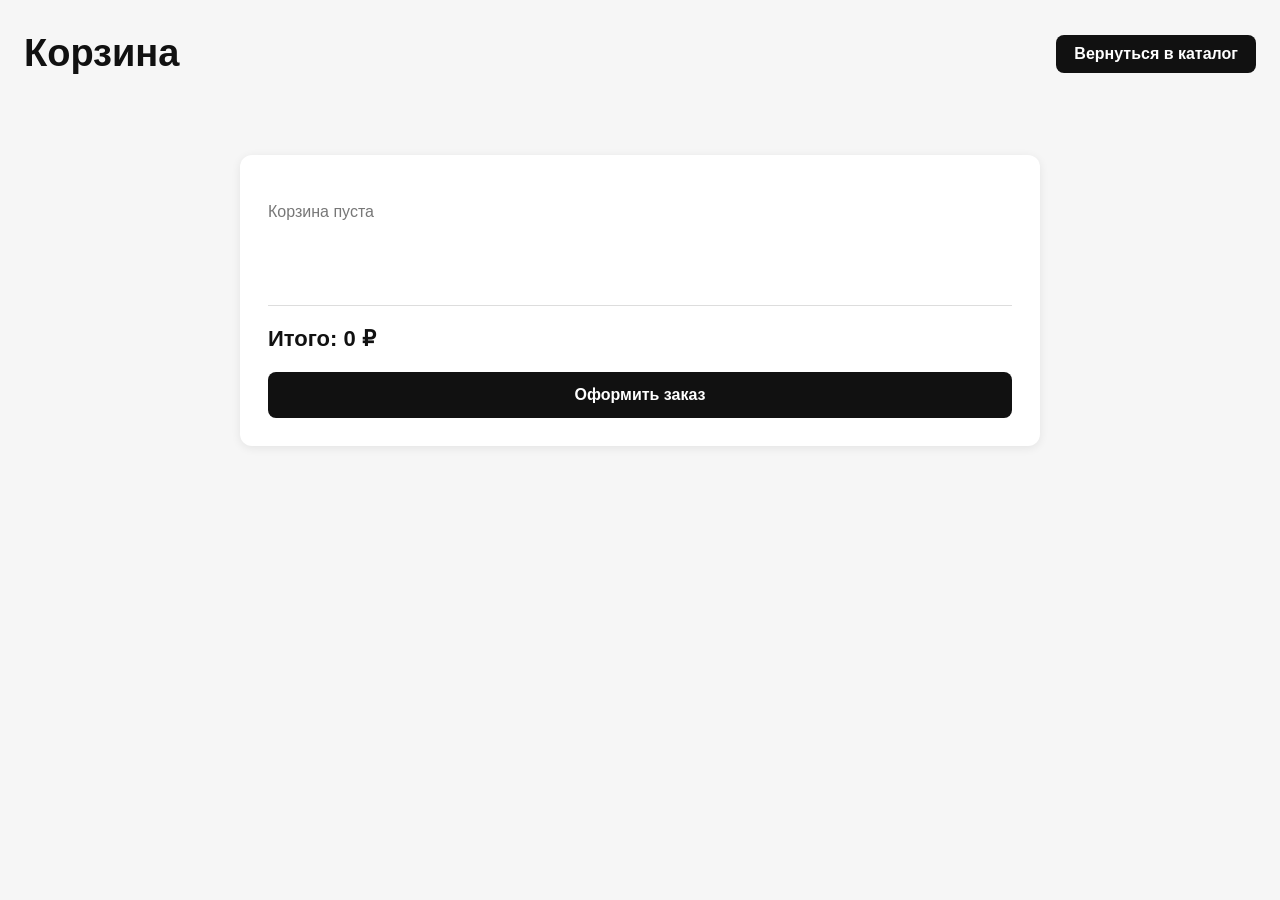
==== cart.html @ 64b7f6cd "Добавлена страница с корзиной" ====
<!DOCTYPE html>
<html lang="ru">
<head>
    <meta charset="UTF-8">
    <meta name="viewport" content="width=device-width, initial-scale=1.0">

    <title>Корзина</title>

    <link rel="stylesheet" href="css/style.css">
</head>

<body>

<header>
    <h1>Корзина</h1>
    <a href="index.html">Вернуться в каталог</a>
</header>

<main>
    <section class="cart">
        <div class="cart-items">
            <p>Корзина пуста</p>
        </div>

        <p class="cart-total">
            Итого: <span>0 ₽</span>
        </p>

        <button type="button" class="checkout-button">
            Оформить заказ
        </button>
    </section>
</main>

</body>
</html>
---- css/style.css ----
* {
    box-sizing: border-box;
}

body {
    margin: 0;
    font-family: Arial, sans-serif;
    color: #111;
    background-color: #f6f6f6;
}

header,
main,
.checkout,
footer {
    max-width: 1400px;
    margin: 0 auto;
    padding: 24px;
}

header {
    padding-top: 32px;
    padding-bottom: 16px;
}

header h1 {
    margin: 0;
    font-size: 38px;
}

.catalog h2 {
    margin-bottom: 24px;
    font-size: 28px;
}

.product-list {
    display: grid;
    grid-template-columns: repeat(4, 1fr);
    gap: 24px;
}

.product-card {
    display: flex;
    flex-direction: column;
    padding: 18px;
    background-color: #fff;
    border-radius: 12px;
    box-shadow: 0 2px 10px rgba(0, 0, 0, 0.08);
}

.product-card img {
    width: 100%;
    height: 250px;
    object-fit: contain;
    margin-bottom: 18px;
    background-color: #f3f3f3;
    border-radius: 8px;
}

.product-card h3 {
    margin: 0 0 14px;
    font-size: 18px;
    line-height: 1.3;
}

.product-price {
    margin-top: auto;
    margin-bottom: 16px;
    font-size: 20px;
    font-weight: bold;
}

.product-card button {
    width: 100%;
    padding: 12px;
    border: none;
    border-radius: 8px;
    background-color: #111;
    color: #fff;
    font-size: 14px;
    font-weight: bold;
    cursor: pointer;
}

.product-card button:hover {
    background-color: #333;
}

.product-card:hover {
    transform: translateY(-3px);
    transition: 0.2s;
}

.cart {
    margin-top: 40px;
    padding: 24px;
    background-color: #fff;
    border-radius: 12px;
    box-shadow: 0 2px 10px rgba(0, 0, 0, 0.08);
}

.cart h2 {
    margin-top: 0;
    margin-bottom: 20px;
    font-size: 28px;
}

.cart-items {
    min-height: 60px;
    margin-bottom: 20px;
}

.cart-items p {
    margin: 0;
    color: #777;
}

.cart-total {
    margin-bottom: 20px;
    font-size: 20px;
    font-weight: bold;
}

.checkout-button {
    padding: 12px 20px;
    border: none;
    border-radius: 8px;
    background-color: #111;
    color: #fff;
    font-size: 15px;
    font-weight: bold;
    cursor: pointer;
}

.checkout-button:hover {
    background-color: #333;
}

header {
    display: flex;
    align-items: center;
    justify-content: space-between;
}

header a {
    padding: 10px 18px;
    border-radius: 8px;
    background-color: #111;
    color: #fff;
    text-decoration: none;
    font-weight: bold;
}

header a:hover {
    background-color: #333;
}

.cart {
    max-width: 800px;
    margin: 40px auto;
    padding: 28px;
    background-color: #fff;
    border-radius: 12px;
    box-shadow: 0 2px 10px rgba(0, 0, 0, 0.08);
}

.cart-items {
    min-height: 100px;
    padding: 20px 0;
}

.cart-items p {
    margin: 0;
    color: #777;
}

.cart-total {
    padding-top: 20px;
    border-top: 1px solid #ddd;
    font-size: 22px;
    font-weight: bold;
}

.checkout-button {
    width: 100%;
    padding: 14px;
    border: none;
    border-radius: 8px;
    background-color: #111;
    color: #fff;
    font-size: 16px;
    font-weight: bold;
    cursor: pointer;
}

.checkout-button:hover {
    background-color: #333;
}
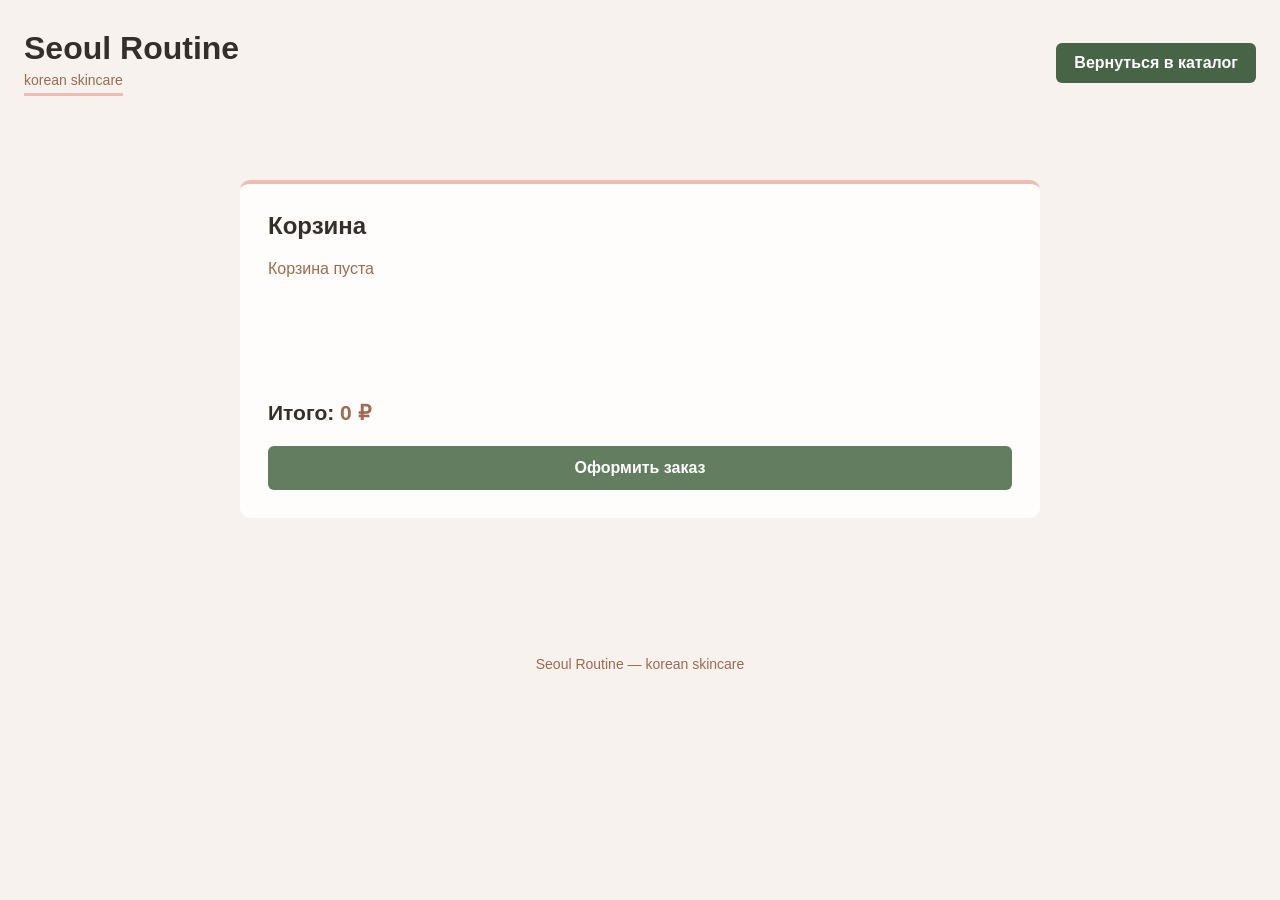
==== commit f740bef1: "Дизайн сайта готов" ====
--- a/cart.html
+++ b/cart.html
@@ -1,10 +1,11 @@
 <!DOCTYPE html>
 <html lang="ru">
+
 <head>
     <meta charset="UTF-8">
     <meta name="viewport" content="width=device-width, initial-scale=1.0">
 
-    <title>Корзина</title>
+    <title>Корзина — Seoul Routine</title>
 
     <link rel="stylesheet" href="css/style.css">
 </head>
@@ -12,12 +13,20 @@
 <body>
 
 <header>
-    <h1>Корзина</h1>
+    <div class="brand">
+        <h1>Seoul Routine</h1>
+        <p>korean skincare</p>
+    </div>
+
     <a href="index.html">Вернуться в каталог</a>
 </header>
 
 <main>
+
     <section class="cart">
+
+        <h2>Корзина</h2>
+
         <div class="cart-items">
             <p>Корзина пуста</p>
         </div>
@@ -26,11 +35,19 @@
             Итого: <span>0 ₽</span>
         </p>
 
-        <button type="button" class="checkout-button">
+        <a href="checkout.html" class="checkout-button">
             Оформить заказ
-        </button>
+        </a>
+
     </section>
+
 </main>
+
+<footer>
+    <p>Seoul Routine — korean skincare</p>
+</footer>
+
+<script src="js/cart.js"></script>
 
 </body>
 </html>
--- a/css/style.css
+++ b/css/style.css
@@ -5,13 +5,12 @@
 body {
     margin: 0;
     font-family: Arial, sans-serif;
-    color: #111;
-    background-color: #f6f6f6;
+    color: #352f2c;
+    background-color: #f7f2ee;
 }
 
 header,
 main,
-.checkout,
 footer {
     max-width: 1400px;
     margin: 0 auto;
@@ -19,18 +18,44 @@
 }
 
 header {
-    padding-top: 32px;
-    padding-bottom: 16px;
-}
-
-header h1 {
+    display: flex;
+    justify-content: space-between;
+    align-items: center;
+    padding-top: 30px;
+    padding-bottom: 30px;
+}
+
+.brand h1 {
     margin: 0;
-    font-size: 38px;
-}
-
-.catalog h2 {
-    margin-bottom: 24px;
-    font-size: 28px;
+    font-size: 32px;
+    font-weight: 600;
+    color: #352f2c;
+}
+
+.brand p {
+    display: inline-block;
+    margin: 5px 0 0;
+    padding-bottom: 5px;
+    border-bottom: 3px solid #edbdb5;
+    color: #9e6b50;
+    font-size: 14px;
+}
+
+header a {
+    padding: 11px 18px;
+    border-radius: 6px;
+    background-color: #486447;
+    color: #ffffff;
+    text-decoration: none;
+    font-weight: 600;
+}
+
+header a:hover {
+    background-color: #385137;
+}
+
+header a:hover {
+    background-color: #d98b74;
 }
 
 .product-list {
@@ -42,10 +67,10 @@
 .product-card {
     display: flex;
     flex-direction: column;
-    padding: 18px;
-    background-color: #fff;
-    border-radius: 12px;
-    box-shadow: 0 2px 10px rgba(0, 0, 0, 0.08);
+    padding: 16px;
+    background-color: #fffdfc;
+    border-radius: 10px;
+    border-bottom: 4px solid #edbdb5;
 }
 
 .product-card img {
@@ -53,146 +78,333 @@
     height: 250px;
     object-fit: contain;
     margin-bottom: 18px;
-    background-color: #f3f3f3;
-    border-radius: 8px;
+    background-color: #f4f5f7;
+    border-radius: 6px;
 }
 
 .product-card h3 {
-    margin: 0 0 14px;
-    font-size: 18px;
-    line-height: 1.3;
+    margin: 0 0 16px;
+    min-height: 48px;
+    font-size: 17px;
+    line-height: 1.4;
+    font-weight: 500;
+}
+
+.product-bottom {
+    display: flex;
+    justify-content: space-between;
+    align-items: center;
+    gap: 12px;
+    margin-top: auto;
 }
 
 .product-price {
-    margin-top: auto;
-    margin-bottom: 16px;
+    margin: 0;
+    color: #a94f3d;
+    font-family: Arial, Helvetica, sans-serif;
     font-size: 20px;
-    font-weight: bold;
+    font-weight: 700;
 }
 
 .product-card button {
-    width: 100%;
-    padding: 12px;
+    width: auto;
+    padding: 9px 14px;
     border: none;
-    border-radius: 8px;
-    background-color: #111;
-    color: #fff;
+    border-radius: 6px;
+    background-color: #486447;
+    color: #ffffff;
     font-size: 14px;
-    font-weight: bold;
+    font-weight: 600;
     cursor: pointer;
 }
 
 .product-card button:hover {
-    background-color: #333;
-}
-
-.product-card:hover {
-    transform: translateY(-3px);
-    transition: 0.2s;
+    background-color: #385137;
+}
+
+.product-card button:hover {
+    background-color: #d98b74;
 }
 
 .cart {
-    margin-top: 40px;
-    padding: 24px;
-    background-color: #fff;
-    border-radius: 12px;
-    box-shadow: 0 2px 10px rgba(0, 0, 0, 0.08);
+    max-width: 800px;
+    margin: 30px auto;
+    padding: 28px;
+    background-color: #fffdfc;
+    border-radius: 10px;
+    border-top: 4px solid #edbdb5;
 }
 
 .cart h2 {
     margin-top: 0;
-    margin-bottom: 20px;
-    font-size: 28px;
-}
-
-.cart-items {
-    min-height: 60px;
-    margin-bottom: 20px;
-}
-
-.cart-items p {
-    margin: 0;
-    color: #777;
-}
-
-.cart-total {
-    margin-bottom: 20px;
-    font-size: 20px;
-    font-weight: bold;
-}
-
-.checkout-button {
-    padding: 12px 20px;
-    border: none;
-    border-radius: 8px;
-    background-color: #111;
-    color: #fff;
-    font-size: 15px;
-    font-weight: bold;
-    cursor: pointer;
-}
-
-.checkout-button:hover {
-    background-color: #333;
-}
-
-header {
-    display: flex;
-    align-items: center;
-    justify-content: space-between;
-}
-
-header a {
-    padding: 10px 18px;
-    border-radius: 8px;
-    background-color: #111;
-    color: #fff;
-    text-decoration: none;
-    font-weight: bold;
-}
-
-header a:hover {
-    background-color: #333;
-}
-
-.cart {
-    max-width: 800px;
-    margin: 40px auto;
-    padding: 28px;
-    background-color: #fff;
-    border-radius: 12px;
-    box-shadow: 0 2px 10px rgba(0, 0, 0, 0.08);
+    color: #352f2c;
 }
 
 .cart-items {
     min-height: 100px;
+}
+
+.cart-items > p {
+    color: #9e6b50;
+}
+
+.cart-item {
+    display: flex;
+    gap: 20px;
     padding: 20px 0;
-}
-
-.cart-items p {
-    margin: 0;
-    color: #777;
+    border-bottom: 1px solid #edbdb5;
+}
+
+.cart-item img {
+    width: 120px;
+    height: 120px;
+    object-fit: contain;
+    background-color: #f4f5f7;
+    border-radius: 6px;
+}
+
+.cart-item-info {
+    flex: 1;
+}
+
+.cart-item-info h3 {
+    margin-top: 0;
+    margin-bottom: 10px;
+}
+
+.cart-item-info p {
+    color: #9e6b50;
+    font-weight: bold;
+}
+
+.quantity {
+    display: flex;
+    align-items: center;
+    gap: 12px;
+    margin: 15px 0;
+}
+
+.quantity button {
+    width: 34px;
+    height: 34px;
+    border: none;
+    border-radius: 5px;
+    background-color: #edbdb5;
+    color: #352f2c;
+    font-size: 16px;
+    cursor: pointer;
+}
+
+.quantity button:hover {
+    background-color: #d98b74;
+    color: white;
+}
+
+.remove {
+    padding: 8px 14px;
+    border: none;
+    border-radius: 5px;
+    background-color: #edbdb5;
+    color: #352f2c;
+    cursor: pointer;
+}
+
+.remove:hover {
+    background-color: #d98b74;
+    color: white;
 }
 
 .cart-total {
     padding-top: 20px;
-    border-top: 1px solid #ddd;
-    font-size: 22px;
-    font-weight: bold;
+    color: #352f2c;
+    font-size: 21px;
+    font-weight: bold;
+}
+
+.cart-total span {
+    color: #9e6b50;
 }
 
 .checkout-button {
+    display: block;
     width: 100%;
-    padding: 14px;
+    margin-top: 18px;
+    padding: 13px;
+    border-radius: 6px;
+    background-color: #637d61;
+    color: white;
+    text-align: center;
+    text-decoration: none;
+    font-weight: bold;
+}
+
+.checkout-button:hover {
+    background-color: #d98b74;
+}
+
+.checkout {
+    max-width: 600px;
+    margin: 30px auto;
+    padding: 28px;
+    background-color: #fffdfc;
+    border-radius: 10px;
+    border-top: 4px solid #edbdb5;
+}
+
+.checkout h2 {
+    margin-top: 0;
+    color: #352f2c;
+}
+
+#checkout-form {
+    display: flex;
+    flex-direction: column;
+    gap: 18px;
+}
+
+#checkout-form label {
+    display: flex;
+    flex-direction: column;
+    gap: 8px;
+    color: #352f2c;
+    font-weight: bold;
+}
+
+#checkout-form input {
+    padding: 12px;
+    border: 1px solid #edbdb5;
+    border-radius: 6px;
+    background-color: white;
+    color: #352f2c;
+    font-size: 16px;
+}
+
+#checkout-form input:focus {
+    outline: 2px solid #637d61;
+    border-color: transparent;
+}
+
+.create-order-button {
+    padding: 13px;
     border: none;
-    border-radius: 8px;
-    background-color: #111;
-    color: #fff;
+    border-radius: 6px;
+    background-color: #637d61;
+    color: white;
     font-size: 16px;
     font-weight: bold;
     cursor: pointer;
 }
 
-.checkout-button:hover {
-    background-color: #333;
+.create-order-button:hover {
+    background-color: #d98b74;
+}
+
+.order-message {
+    font-size: 18px;
+    font-weight: bold;
+    color: #637d61;
+}
+
+footer {
+    margin-top: 40px;
+    padding-top: 30px;
+    padding-bottom: 30px;
+    color: #9e6b50;
+    text-align: center;
+    font-size: 14px;
+}
+
+@media (max-width: 1024px) {
+    .product-list {
+        grid-template-columns: repeat(2, 1fr);
+        gap: 20px;
+    }
+
+    .product-card img {
+        height: 230px;
+    }
+}
+
+@media (max-width: 600px) {
+    header,
+    main,
+    footer {
+        padding-left: 16px;
+        padding-right: 16px;
+    }
+
+    header {
+        flex-direction: column;
+        align-items: stretch;
+        gap: 18px;
+    }
+
+    .brand h1 {
+        font-size: 28px;
+    }
+
+    header a {
+        text-align: center;
+    }
+
+    .catalog h2 {
+        font-size: 10px;
+    }
+
+    .product-list {
+        grid-template-columns: 1fr;
+        gap: 16px;
+    }
+
+    .product-card {
+        padding: 16px;
+    }
+
+    .product-card img {
+        height: 220px;
+    }
+
+    .product-card h3 {
+        min-height: 0;
+        font-size: 17px;
+    }
+
+    .product-bottom {
+        gap: 10px;
+    }
+
+    .product-price {
+        font-size: 19px;
+    }
+
+    .product-card button {
+        padding: 9px 13px;
+    }
+
+    .cart {
+        margin: 15px auto;
+        padding: 18px;
+    }
+
+    .cart-item {
+        flex-direction: column;
+    }
+
+    .cart-item img {
+        width: 100%;
+        height: 180px;
+    }
+
+    .cart-total {
+        font-size: 20px;
+    }
+
+    .checkout {
+        margin: 15px auto;
+        padding: 20px;
+    }
+
+    .create-order-button {
+        width: 100%;
+    }
 }
